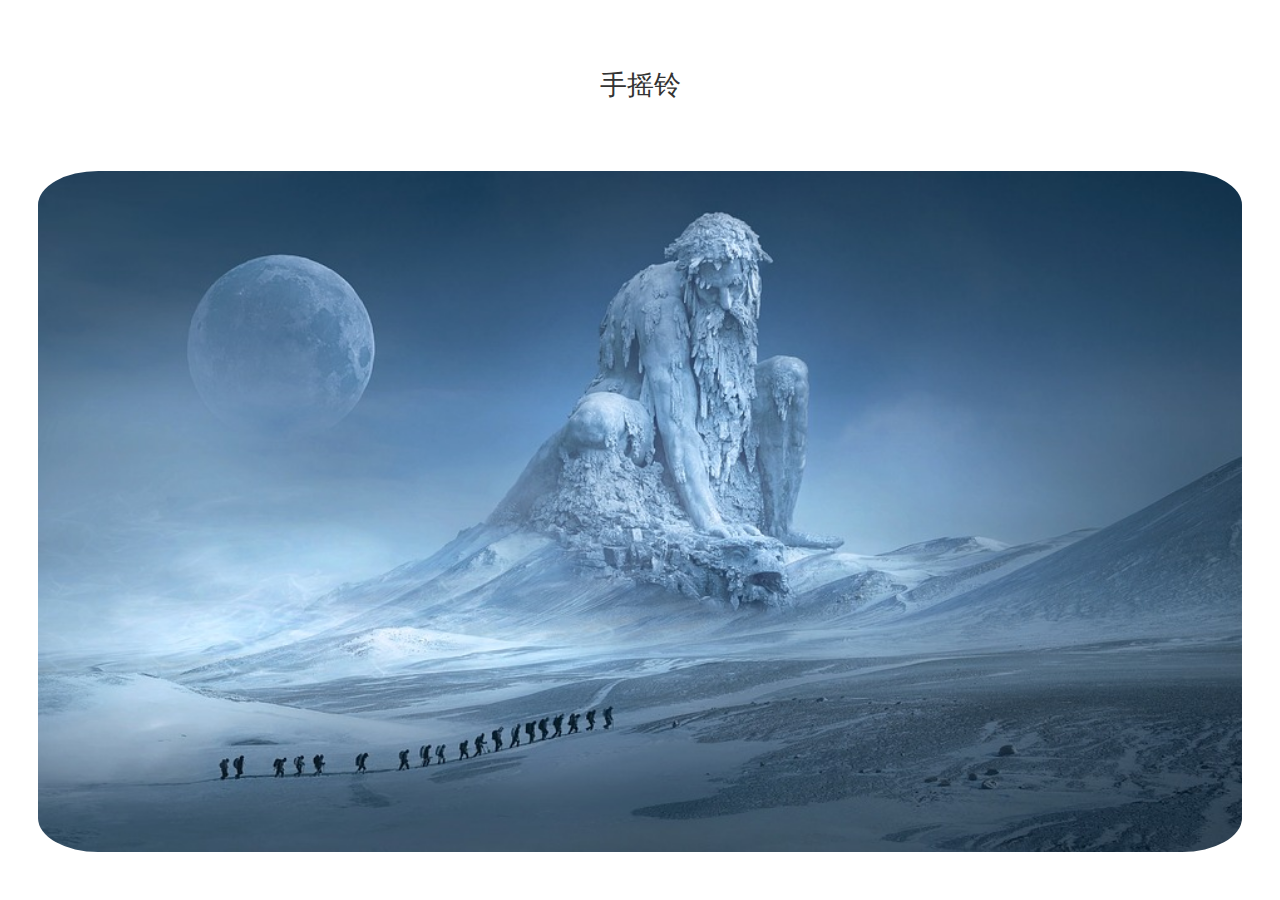
==== article-details.html @ 202e6275 "首页、分类页、详情页" ====
<!DOCTYPE html>
<html lang="en-us">
<head>
    <meta http-equiv="X-UA-Compatible" content="IE=Edge">
    <meta charset="UTF-8">
    <title>Title</title>
    <link rel="stylesheet" href="src/css/amazeui.min.css">
    <link rel="stylesheet" href="src/css/style.css">
    <meta name="viewport" content="width=device-width, initial-scale=1.0, minimum-scale=1.0, maximum-scale=1.0, user-scalable=no">
</head>
<body>
<div data-am-widget="slider" class="articleDetails-slider am-slider am-slider-default"
     data-am-slider='{ video: true, slideshow: false,directionNav:false,controlNav:false,slideshowSpeed:10,animationSpeed:150}'>
    <div class="video-title">手摇铃</div>
    <div class="video-title tip-bottom">点击封面进行预览</div>
    <ul class="am-slides">
        <li><img src="src/images/box.jpg"></li>
        <li><img src="src/images/box.jpg"></li>
        <li><img src="src/images/box.jpg"></li>
    </ul>
</div>
<script src="src/js/jquery-3.3.1.min.js"></script>
<script src="src/js/amazeui.min.js"></script>
<script src="src/js/fastclick.js"></script>
<script src="src/js/rem.js"></script>
<script>
    //解决300毫秒延迟问题
    $(function () {
        // 解决ios端click事件300毫秒延迟
        FastClick.attach(document.body);
    });
    var body_height = document.documentElement.clientHeight;
    $('body').css('height', body_height)

</script>

</body>
</html>
---- src/css/style.css ----
/*
首页
 */
.boxes {
    padding: 1rem;
    width: 100%;
}

.boxes .box {
    height: 3rem;
    color: #eee;
    line-height: 3rem;
    text-align: center;
    font-weight: bold;
    transition: all .2s ease;
    font-size: 0.5rem;
}

.box-1 {
    background-color: #35BED1;
}

.box-2 {
    background-color: #90C93E;
}

.box-3 {
    background-color: #F85953;
}

.box-4 {
    background-color: #F9A801;
}

/*
详细分类页面
 */
.sort-container.am-tabs-d2 .am-tabs-nav, .sort-container .am-tabs-d2 .am-tabs-nav > .am-active {
    background: #fff;
    background-color: #fff;
}

.sort-container.am-tabs-d2 .am-tabs-nav > .am-active a, .sort-container.am-tabs-d2 .am-tabs-nav > .am-active:after {
    color: #F4C062;
    border-bottom-color: #F4C062;
}

.am-tabs-d2 .am-tabs-nav > .am-active {
    background-color: #fff;
    border-bottom: 2px solid #F4C062;
}

.am-tabs-d2 .am-tabs-nav > .am-active a, .am-tabs-d2 .am-tabs-nav a {
    line-height: 14px;
}

.am-tabs-d2 .am-tabs-nav > .am-active:after {
    border: 3px rgba(0, 0, 0, 0) solid;
}

.sort-container.am-tabs-d2 .am-tabs-nav li {
    height: 1.3rem;
}

.sort-container.am-tabs-d2 .am-tabs-nav a {
    display: inline-block;
}

.sort-container.am-tabs-d2 .am-tabs-nav a i {
    display: inline-block;
    width: .6rem;
    height: .6rem;
    background-image: url("../images/icon.svg");
    background-size: cover;
}

.sort-container.am-tabs-d2 .am-tabs-nav a span {
    display: block;
}

.sort-container .am-tabs-bd {
    background: #F2F2F2;
}

.g-box img {
    width: 100%;
}

.sort-container [class*=am-u-] + [class*=am-u-]:last-child {
    float: left;
}

.box-container {
    padding: 0 0.2rem .2rem !important;
}

.box-container .box {
    margin: 0;
    padding: 0.1rem;
}

.sort-title {
    padding-left: 0.2rem;
    line-height: 1rem;
    font-size: .4rem;
}

/*
视频详情页面
 */
body {
    overflow: hidden;
}

.video-title {
    padding: 5% 0;
    text-align: center;
    font-size: .5rem;
}

.video-title.tip-bottom {
    position: absolute;
    top: 12rem;
    font-size: .4rem;
    width: 100%;
    left: 0;
    color: #E92616;
}

.details-slider {
    padding: 0 5%;
    height: 100%;
}

.am-slider-default {
    margin: 0;
    box-shadow: none;
}

.details-slider .am-slides li {
    width: 100%;
    border-radius: 5%;
    padding-bottom: .5rem;
    background-color: #F6CECE;
}

video {
    display: flex;
    /* height: 800px; */
    width: 94%;
    margin: 0 auto;
}

video::-internal-media-controls-download-button {
    display: none;
}

video::-webkit-media-controls-enclosure {
    overflow: hidden;
}

video::-webkit-media-controls-panel {
    width: calc(100% + 30px);
}

/*
文章详情页面
 */
.articleDetails-slider {
    height: 100%;
}

.articleDetails-slider.am-slider .am-slides img {
    width: 94%;
    display: block;
    border-radius: 5%;
    /* padding: .5rem; */
    margin: 0 auto;
}
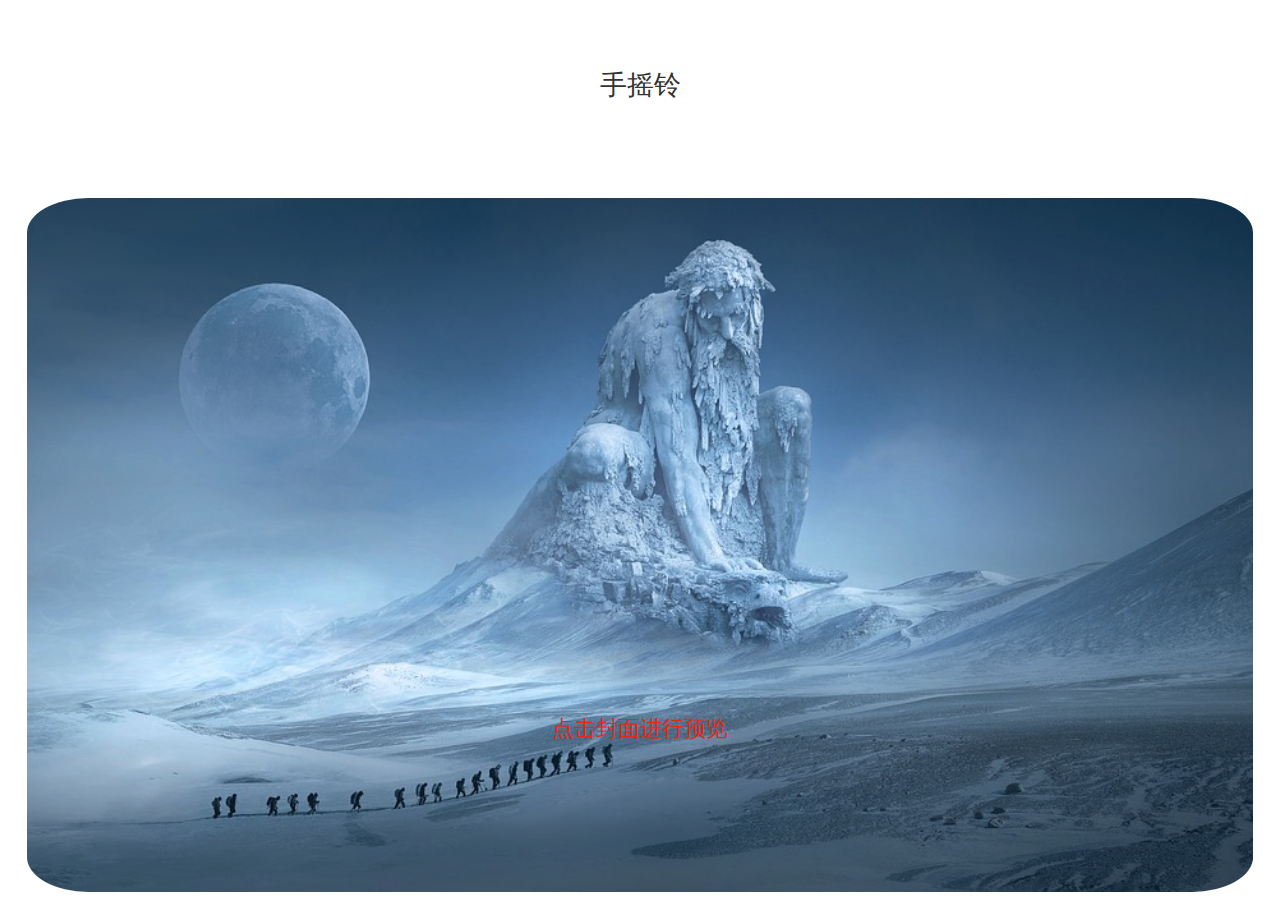
==== commit dd620247: "初步完成" ====
--- a/article-details.html
+++ b/article-details.html
@@ -8,17 +8,14 @@
     <link rel="stylesheet" href="src/css/style.css">
     <meta name="viewport" content="width=device-width, initial-scale=1.0, minimum-scale=1.0, maximum-scale=1.0, user-scalable=no">
 </head>
+
 <body>
-<div data-am-widget="slider" class="articleDetails-slider am-slider am-slider-default"
-     data-am-slider='{ video: true, slideshow: false,directionNav:false,controlNav:false,slideshowSpeed:10,animationSpeed:150}'>
+<div class="articleDetails-slider">
     <div class="video-title">手摇铃</div>
     <div class="video-title tip-bottom">点击封面进行预览</div>
-    <ul class="am-slides">
-        <li><img src="src/images/box.jpg"></li>
-        <li><img src="src/images/box.jpg"></li>
-        <li><img src="src/images/box.jpg"></li>
-    </ul>
+    <div class="details-img"><img src="src/images/box.jpg" onclick="checkArticle()"></div>
 </div>
+
 <script src="src/js/jquery-3.3.1.min.js"></script>
 <script src="src/js/amazeui.min.js"></script>
 <script src="src/js/fastclick.js"></script>
@@ -32,6 +29,12 @@
     var body_height = document.documentElement.clientHeight;
     $('body').css('height', body_height)
 
+    $('.details-img').on('click',function () {
+        console.log('hih');
+    })
+    function checkArticle() {
+        location.href='checkArticle.html'
+    }
 </script>
 
 </body>
--- a/src/css/style.css
+++ b/src/css/style.css
@@ -82,10 +82,21 @@
     background: #F2F2F2;
 }
 
+.g-box  {
+    background: #fff;
+}
 .g-box img {
     width: 100%;
 }
-
+.g-box-title p {
+    margin: 0;
+}
+.g-box-title p:nth-child(1) {
+    color: #F4C062;
+}
+[data-am-widget=tabs] {
+    margin: 10px 0;
+}
 .sort-container [class*=am-u-] + [class*=am-u-]:last-child {
     float: left;
 }
@@ -126,7 +137,10 @@
     left: 0;
     color: #E92616;
 }
-
+.checkArticle {
+    top: auto !important;
+    bottom: 0;
+}
 .details-slider {
     padding: 0 5%;
     height: 100%;
@@ -146,7 +160,7 @@
 
 video {
     display: flex;
-    /* height: 800px; */
+    height: auto;
     width: 94%;
     margin: 0 auto;
 }
@@ -162,7 +176,21 @@
 video::-webkit-media-controls-panel {
     width: calc(100% + 30px);
 }
-
+.title-txt {
+    margin: 0;
+    text-align: center;
+    font-size: .4rem;
+    /* margin-bottom: -42px; */
+    padding: .5rem;
+}
+.details-slider .am-slides {
+    padding-top:30%;
+}
+.am-slides .title-txt{
+
+    position: relative;
+    bottom: 0;
+}
 /*
 文章详情页面
  */
@@ -170,10 +198,15 @@
     height: 100%;
 }
 
-.articleDetails-slider.am-slider .am-slides img {
-    width: 94%;
-    display: block;
+.details-img {
+    margin: 0.5rem;
+}
+.details-img img {
+    width:100%;
     border-radius: 5%;
-    /* padding: .5rem; */
-    margin: 0 auto;
+}
+.artile-title {
+    margin-top: 0.5rem;
+    text-align: center;
+    font-size: .4rem;
 }